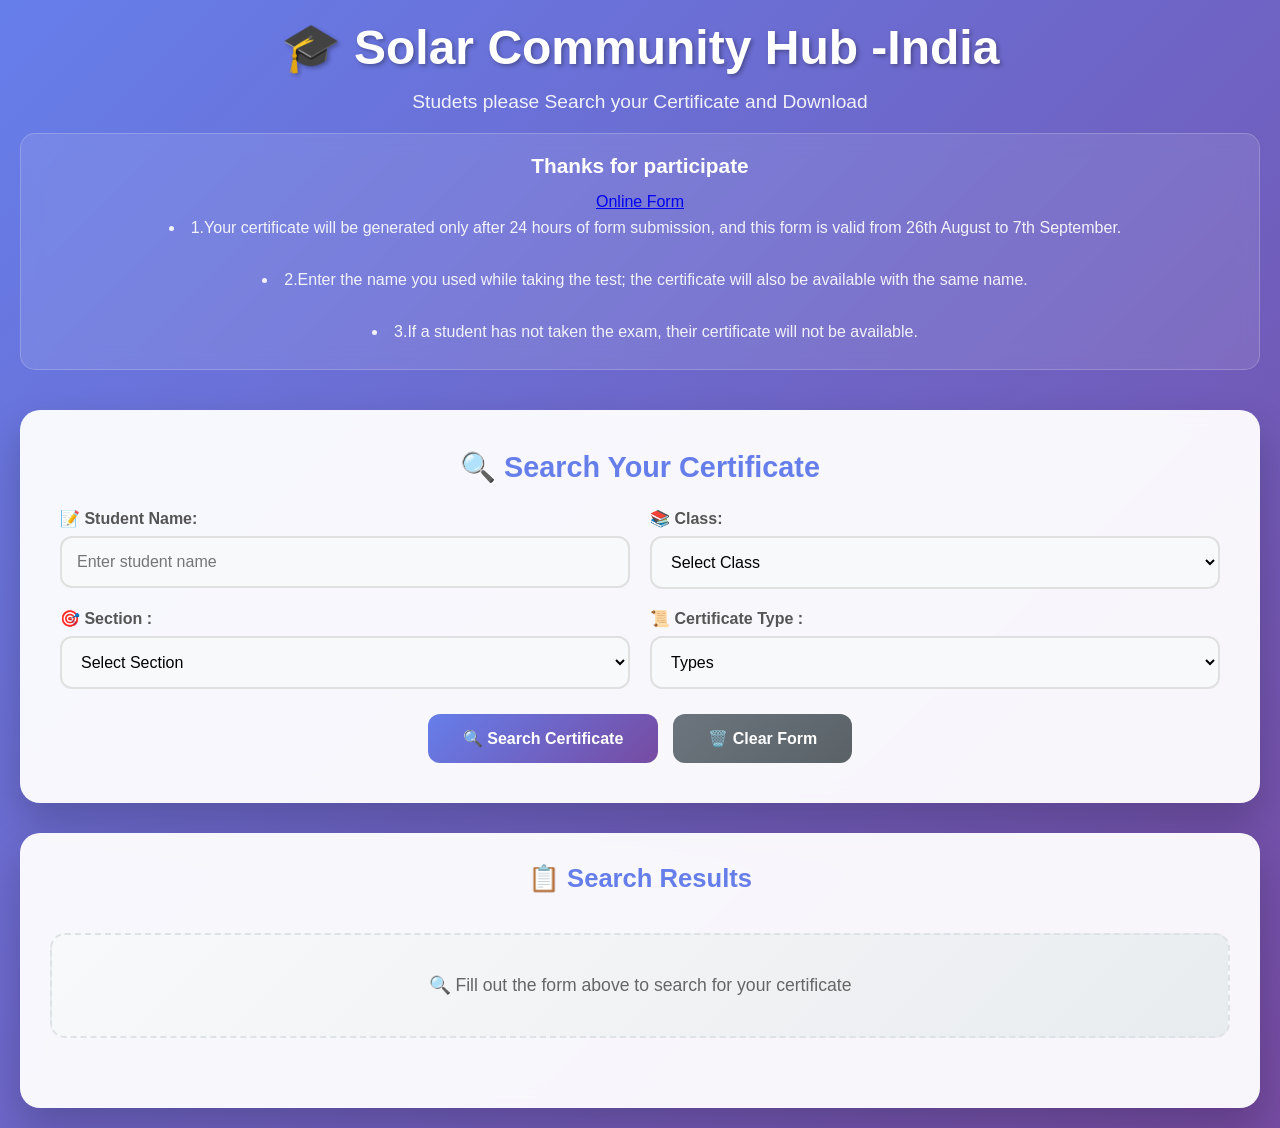
==== index.html @ 04871f6c "Update index.html" ====
<!DOCTYPE html>
<html lang="hi">
<head>
    <meta charset="UTF-8">
    <meta name="viewport" content="width=device-width, initial-scale=1.0">
    <title>Solar Community Hub -INDIA</title>
    <link rel="stylesheet" href="styles.css">
</head>
<body>
    <div class="container">
        <div class="header">
            <h1>🎓 Solar Community Hub -India</h1>
            <p>Studets please  Search your Certificate and Download </p>
            
            <div class="setup-instructions">
                <h3> Thanks for participate</h3>
                <ul>
                   <a href="https://forms.office.com/r/XfBnPEq3Ss">Online Form</a><br>
                    <li>1.Your certificate will be generated only after 24 hours of form submission, and this form is valid from 26th August to 7th September.</li>
                   <br> <li>2.Enter the name you used while taking the test; the certificate will also be available with the same name.</li>
                    <br>
                    <li>3.If a student has not taken the exam, their certificate will not be available.</li>
                </ul>
            </div>
        </div>

        <div class="search-card">
            <h2>🔍 Search Your Certificate</h2>
            <form id="searchForm" class="search-form">
                <div class="form-group">
                    <label>📝 Student Name:</label>
                    <input type="text" id="studentName" placeholder="Enter student name" required>
                </div>
                
                <div class="form-group">
                    <label>📚 Class:</label>
                    <select id="studentClass" required>
                        <option value="">Select Class</option>
                        <option value="5">Class 5</option>
                        <option value="6">Class 6</option>
                        <option value="7">Class 7</option>
                        <option value="8">Class 8</option>
                        <option value="9">Class 9</option>
                        <option value="10">Class 10</option>
                        <option value="11">Class 11</option>
                        <option value="12">Class 12</option>
                    </select>
                </div>
                
                <div class="form-group">
                    <label>🎯 Section :</label>
                    <select id="studentSection" required>
                        <option value="">Select Section</option>
                        <option value="A">Section A</option>
                        <option value="B">Section B</option>
                        <option value="C">Section C</option>
                        <option value="D">Section D</option>
                        <option value="E">Section E</option>
                        <option value="F">Section F</option>
                        <option value="G">Section G</option>
                        <option value="H">Section H</option>
                        <option value="I">Section I</option>
                        <option value="J">Section J</option>
                        <option value="K">Section K</option>
                        <option value="L">Section L</option>
                    </select>
                </div>

                <div class="form-group">
                    <label>📜 Certificate Type :</label>
                    <select id="certificateType">
                        <option value="">Types </option>
                        <option value="certificate">Certificate</option>
                    </select>
                </div>
            </form>

            <div class="btn-container">
                <button type="button" class="btn" onclick="searchCertificates()">
                    🔍 Search Certificate
                </button>
                <button type="button" class="btn btn-clear" onclick="clearSearch()">
                    🗑️ Clear Form
                </button>
            </div>
        </div>

        <div class="results-section">
            <h2>📋 Search Results</h2>
            <div id="searchResults">
                <div class="no-results">
                    <p>🔍 Fill out the form above to search for your certificate </p>
                </div>
            </div>
        </div>
    </div>

    <!-- Modal for full-size image view -->
    <div id="imageModal" class="modal">
        <span class="close" onclick="closeModal()">&times;</span>
        <img class="modal-content" id="modalImage">
    </div>

    <script src="script.js"></script>
</body>

</html>
---- styles.css ----
* {
    margin: 0;
    padding: 0;
    box-sizing: border-box;
}

body {
    font-family: 'Segoe UI', Tahoma, Geneva, Verdana, sans-serif;
    background: linear-gradient(135deg, #667eea 0%, #764ba2 100%);
    min-height: 100vh;
    color: #333;
}

.container {
    max-width: 1500px;
    margin: 0 auto;
    padding: 20px;
}

.header {
    text-align: center;
    margin-bottom: 40px;
    color: white;
    animation: slideInDown 0.8s ease-out;
}

.header h1 {
    font-size: 3rem;
    margin-bottom: 15px;
    text-shadow: 2px 2px 4px rgba(0,0,0,0.3);
}

.header p {
    font-size: 1.2rem;
    opacity: 0.9;
    margin-bottom: 10px;
}

.instruction {
    background: rgba(255, 255, 255, 0.1);
    padding: 15px;
    border-radius: 10px;
    margin-top: 15px;
    backdrop-filter: blur(10px);
}

.search-card {
    background: rgba(255, 255, 255, 0.95);
    backdrop-filter: blur(10px);
    border-radius: 20px;
    padding: 40px;
    box-shadow: 0 20px 40px rgba(0,0,0,0.2);
    margin-bottom: 30px;
    animation: slideInUp 0.8s ease-out;
}

.search-card h2 {
    color: #667eea;
    margin-bottom: 25px;
    font-size: 1.8rem;
    text-align: center;
}

.search-form {
    display: grid;
    grid-template-columns: 1fr 1fr;
    gap: 20px;
    margin-bottom: 25px;
}

.form-group {
    position: relative;
}

.form-group.full-width {
    grid-column: 1 / -1;
}

.form-group label {
    display: block;
    margin-bottom: 8px;
    font-weight: bold;
    color: #555;
    font-size: 1rem;
}

.form-group input, .form-group select {
    width: 100%;
    padding: 15px;
    border: 2px solid #e0e0e0;
    border-radius: 12px;
    font-size: 16px;
    transition: all 0.3s ease;
    background: #f8f9fa;
}

.form-group input:focus, .form-group select:focus {
    outline: none;
    border-color: #667eea;
    background: white;
    transform: translateY(-1px);
    box-shadow: 0 5px 15px rgba(102, 126, 234, 0.2);
}

.btn-container {
    display: flex;
    gap: 15px;
    justify-content: center;
}

.btn {
    background: linear-gradient(135deg, #667eea 0%, #764ba2 100%);
    color: white;
    border: none;
    padding: 15px 35px;
    border-radius: 12px;
    cursor: pointer;
    font-size: 16px;
    font-weight: bold;
    transition: all 0.3s ease;
}

.btn:hover {
    transform: translateY(-3px);
    box-shadow: 0 10px 25px rgba(102, 126, 234, 0.4);
}

.btn-clear {
    background: linear-gradient(135deg, #6c757d 0%, #5a6268 100%);
}

.results-section {
    background: rgba(255, 255, 255, 0.95);
    backdrop-filter: blur(10px);
    border-radius: 20px;
    padding: 30px;
    box-shadow: 0 20px 40px rgba(0,0,0,0.2);
}

.results-section h2 {
    color: #667eea;
    margin-bottom: 25px;
    font-size: 1.6rem;
    text-align: center;
}

.results-grid {
    display: grid;
    grid-template-columns: repeat(auto-fit, minmax(350px, 1fr));
    gap: 25px;
    margin-top: 25px;
}

.certificate-card {
    background: rgba(246, 248, 248, 0.904);
    border-radius: 20px;
    padding: 20px;
    box-shadow: 0 10px 30px rgba(0,0,0,0.1);
    transition: all 0.3s ease;
    border: 2px solid transparent;
}

.certificate-card:hover {
    transform: translateY(-5px);
    border-color: #667eea;
    box-shadow: 0 15px 40px rgba(102, 126, 234, 0.2);
}

.certificate-preview {
    width: 100%;
    height: 200px;
    object-fit: cover;
    border-radius: 10px;
    margin-bottom: 15px;
    border: 2px solid #f0f0f0;
    cursor: pointer;
    transition: all 0.3s ease;
}

.certificate-preview:hover {
    border-color: #667eea;
    transform: scale(1.02);
}

.certificate-info {
    margin-bottom: 25px;
}

.certificate-info h3 {
    color: #667eea;
    margin-bottom: 15px;
    font-size: 1.2rem;
}

.certificate-info p {
    margin: 5px 0;
    color: #666;
    display: flex;
    justify-content: space-between;
}

.certificate-info strong {
    color: #333;
}

.download-btn {
    background: linear-gradient(135deg, #28a745 0%, #20c997 100%);
    padding: 12px 25px;
    font-size: 14px;
    width: 100%;
    margin: 5px 0;
}

.view-btn {
    background: linear-gradient(135deg, #17a2b8 0%, #138496 100%);
    padding: 10px 20px;
    font-size: 14px;
    width: 100%;
}

.no-results {
    text-align: center;
    color: #666;
    font-size: 1.1rem;
    margin: 40px 0;
    padding: 40px;
    background: linear-gradient(135deg, #f8f9fa 0%, #e9ecef 100%);
    border-radius: 15px;
    border: 2px dashed #dee2e6;
}

.loading {
    text-align: center;
    color: #667eea;
    font-size: 1.1rem;
    margin: 40px 0;
}

.loading::after {
    content: '';
    display: inline-block;
    width: 20px;
    height: 20px;
    border: 3px solid #f3f3f3;
    border-top: 3px solid #667eea;
    border-radius: 50%;
    animation: spin 1s linear infinite;
    margin-left: 10px;
}

/* Modal Styles */
.modal {
    display: none;
    position: fixed;
    z-index: 1000;
    left: 0;
    top: 0;
    width: 100%;
    height: 100%;
    background-color: rgba(0,0,0,0.9);
    animation: fadeIn 0.3s ease-out;
}

.modal-content {
    position: relative;
    margin: auto;
    display: block;
    width: 90%;
    max-width: 800px;
    max-height: 90%;
    object-fit: contain;
    margin-top: 2%;
}

.close {
    position: absolute;
    top: 15px;
    right: 35px;
    color: #f1f1f1;
    font-size: 40px;
    font-weight: bold;
    cursor: pointer;
}

.close:hover {
    color: #bbb;
}

@keyframes spin {
    0% { transform: rotate(0deg); }
    100% { transform: rotate(360deg); }
}

@keyframes slideInDown {
    from { opacity: 0; transform: translateY(-50px); }
    to { opacity: 1; transform: translateY(0); }
}

@keyframes slideInUp {
    from { opacity: 0; transform: translateY(50px); }
    to { opacity: 1; transform: translateY(0); }
}

@keyframes fadeIn {
    from { opacity: 0; }
    to { opacity: 1; }
}

@keyframes slideInRight {
    from { transform: translateX(100%); opacity: 0; }
    to { transform: translateX(0); opacity: 1; }
}

@media (max-width: 768px) {
    .search-form {
        grid-template-columns: 1fr;
    }
    
    .header h1 {
        font-size: 2.2rem;
    }
    
    .search-card, .results-section {
        padding: 25px;
        margin: 15px;
    }

    .btn-container {
        flex-direction: column;
    }

    .results-grid {
        grid-template-columns: 1fr;
    }

    .modal-content {
        width: 95%;
        margin-top: 10%;
    }
}

.file-info {
    background: #f8f9ff;
    padding: 10px;
    border-radius: 8px;
    margin-top: 10px;
    border-left: 4px solid #667eea;
}

.setup-instructions {
    background: rgba(255, 255, 255, 0.1);
    padding: 20px;
    border-radius: 15px;
    margin: 20px 0;
    backdrop-filter: blur(10px);
    border: 1px solid rgba(255, 255, 255, 0.2);
}

.setup-instructions h3 {
    color: white;
    margin-bottom: 15px;
    font-size: 1.3rem;
}

.setup-instructions ul {
    color: rgba(255, 255, 255, 0.9);
    list-style-position: inside;
}

.setup-instructions li {
    margin: 8px 0;
    padding-left: 10px;
}

.example-filename {
    background: rgba(255, 255, 255, 0.2);
    padding: 5px 10px;
    border-radius: 5px;
    font-family: monospace;
    margin: 5px;
    display: inline-block;

}
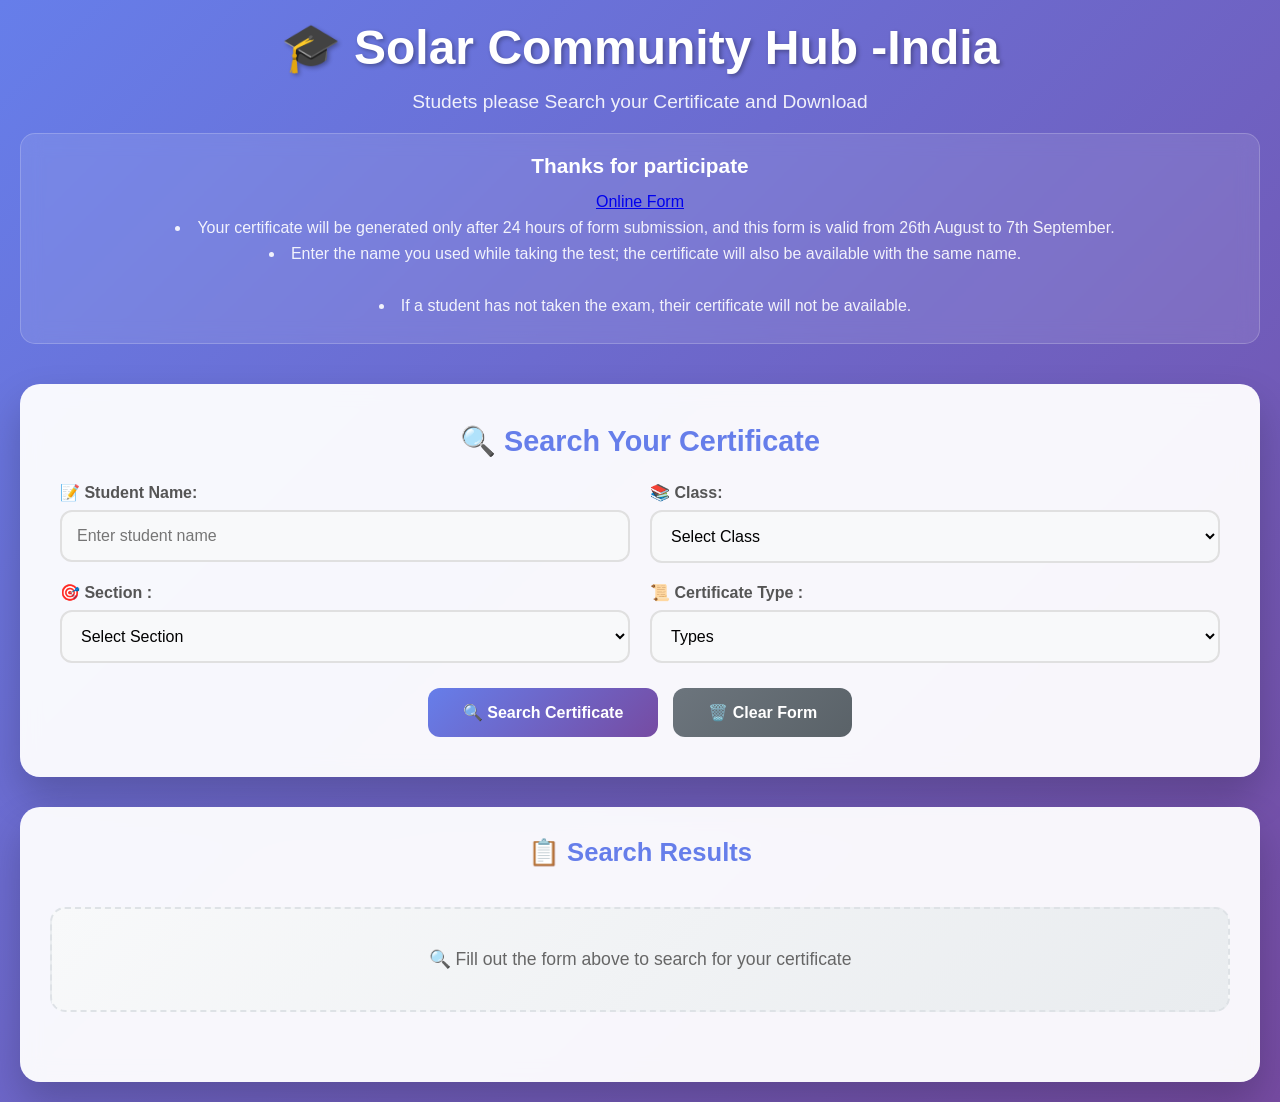
==== commit fc2933d9: "Update index.html" ====
--- a/index.html
+++ b/index.html
@@ -16,10 +16,10 @@
                 <h3> Thanks for participate</h3>
                 <ul>
                    <a href="https://forms.office.com/r/XfBnPEq3Ss">Online Form</a><br>
-                    <li>1.Your certificate will be generated only after 24 hours of form submission, and this form is valid from 26th August to 7th September.</li>
-                   <br> <li>2.Enter the name you used while taking the test; the certificate will also be available with the same name.</li>
+                    <li>Your certificate will be generated only after 24 hours of form submission, and this form is valid from 26th August to 7th September.</li>
+                    <li>Enter the name you used while taking the test; the certificate will also be available with the same name.</li>
                     <br>
-                    <li>3.If a student has not taken the exam, their certificate will not be available.</li>
+                    <li>If a student has not taken the exam, their certificate will not be available.</li>
                 </ul>
             </div>
         </div>
@@ -111,3 +111,4 @@
 
 
 
+
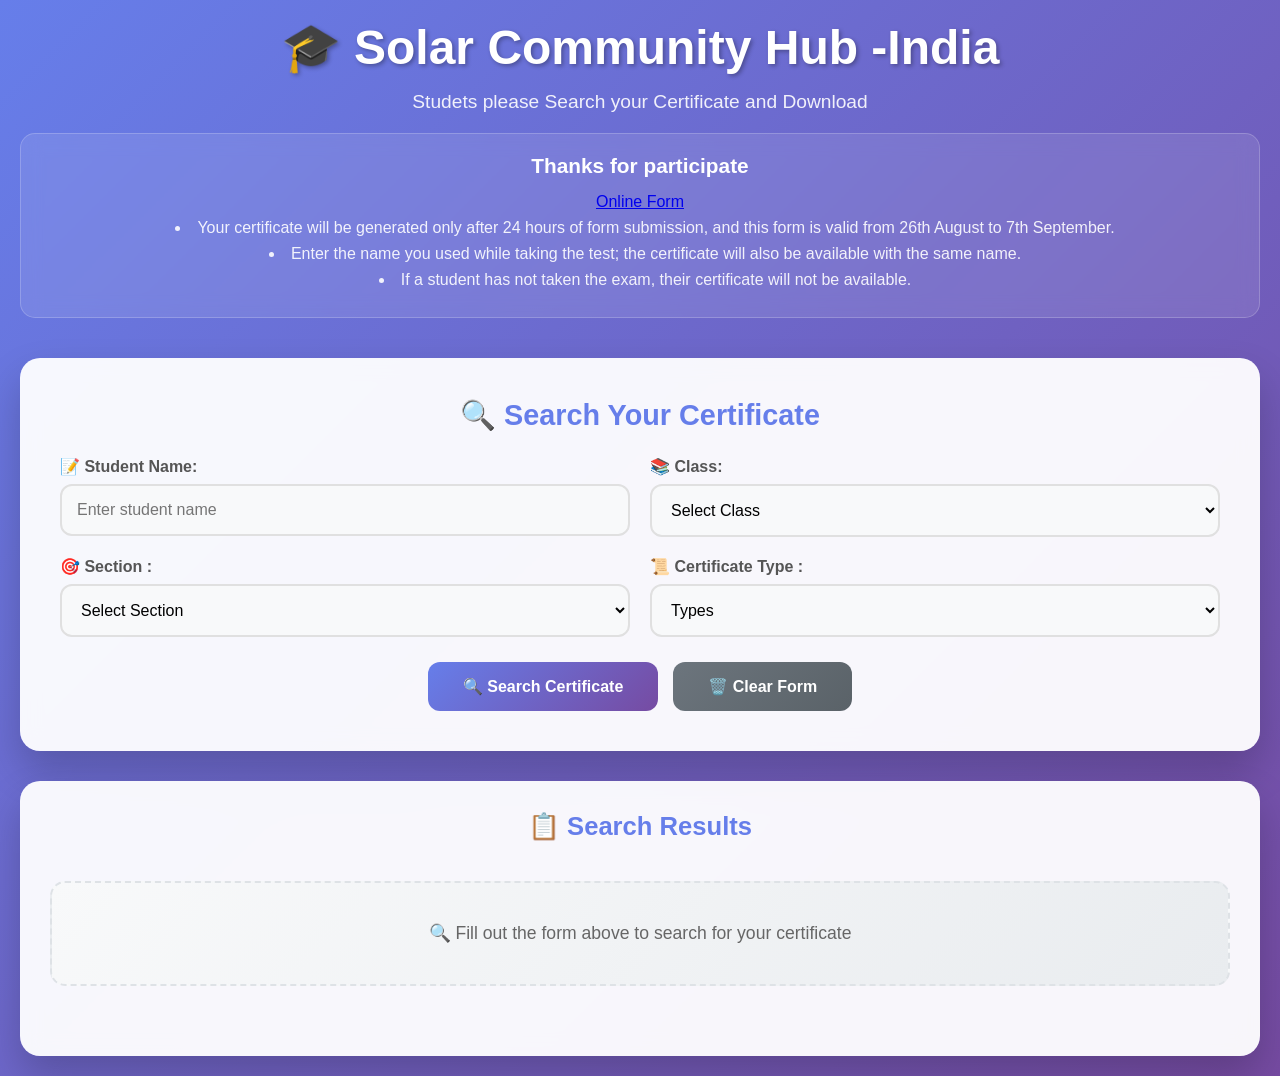
==== commit 13aab95d: "Update index.html" ====
--- a/index.html
+++ b/index.html
@@ -18,7 +18,6 @@
                    <a href="https://forms.office.com/r/XfBnPEq3Ss">Online Form</a><br>
                     <li>Your certificate will be generated only after 24 hours of form submission, and this form is valid from 26th August to 7th September.</li>
                     <li>Enter the name you used while taking the test; the certificate will also be available with the same name.</li>
-                    <br>
                     <li>If a student has not taken the exam, their certificate will not be available.</li>
                 </ul>
             </div>
@@ -112,3 +111,4 @@
 
 
 
+
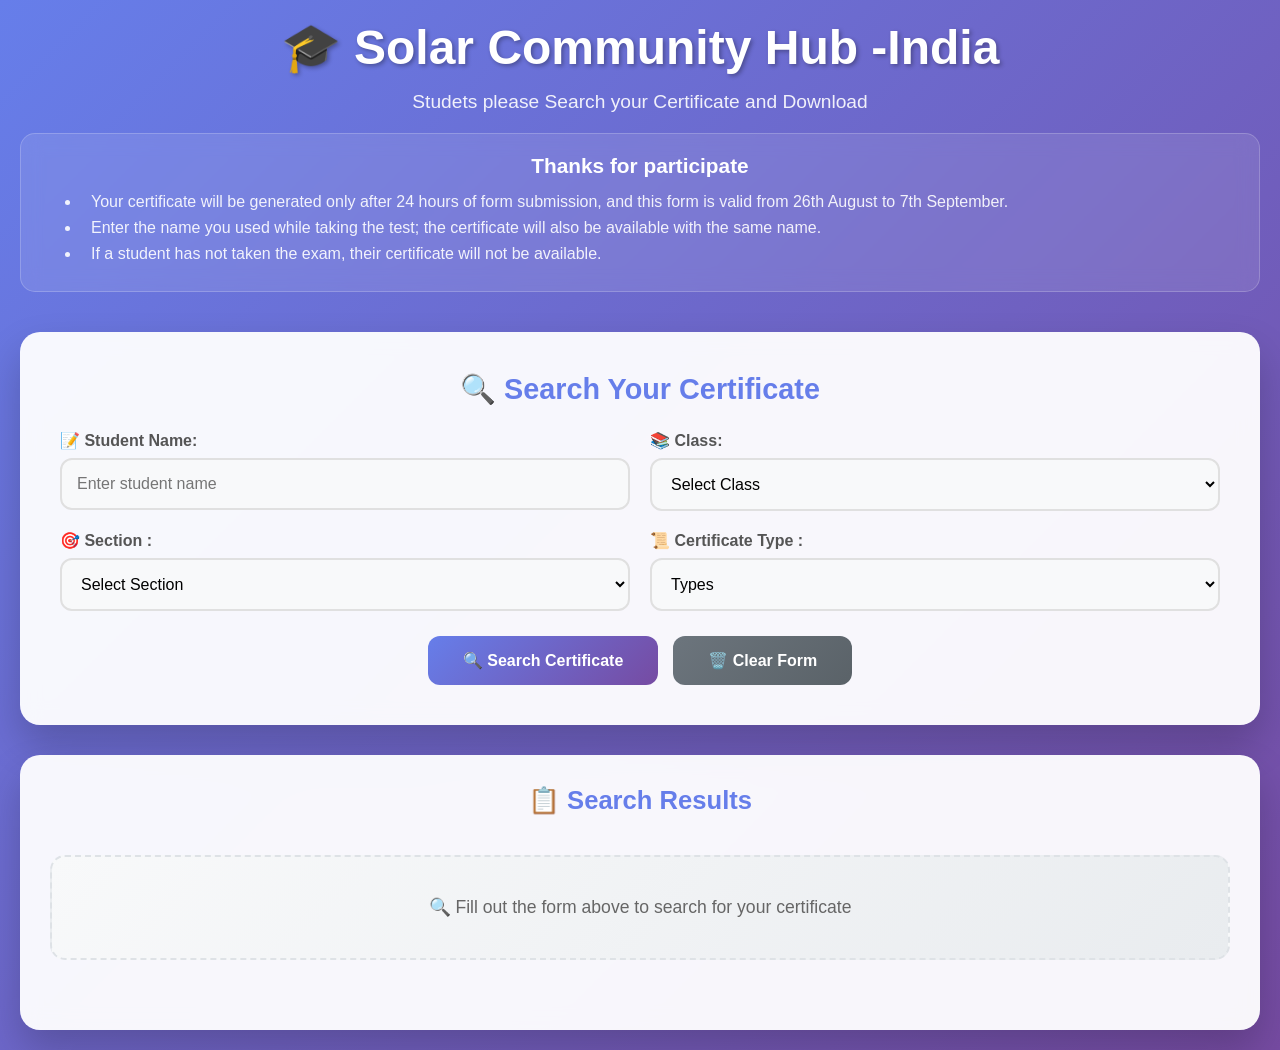
==== commit 96c2e952: "Update index.html" ====
--- a/index.html
+++ b/index.html
@@ -14,12 +14,11 @@
             
             <div class="setup-instructions">
                 <h3> Thanks for participate</h3>
-                <ul>
-                   <a href="https://forms.office.com/r/XfBnPEq3Ss">Online Form</a><br>
-                    <li>Your certificate will be generated only after 24 hours of form submission, and this form is valid from 26th August to 7th September.</li>
-                    <li>Enter the name you used while taking the test; the certificate will also be available with the same name.</li>
-                    <li>If a student has not taken the exam, their certificate will not be available.</li>
-                </ul>
+                <ul style="list-style: disc; text-align: left; padding-left: 40px;">
+    <li>Your certificate will be generated only after 24 hours of form submission, and this form is valid from 26th August to 7th September.</li>
+    <li>Enter the name you used while taking the test; the certificate will also be available with the same name.</li>
+    <li>If a student has not taken the exam, their certificate will not be available.</li>
+  </ul>
             </div>
         </div>
 
@@ -112,3 +111,4 @@
 
 
 
+
--- a/styles.css
+++ b/styles.css
@@ -38,10 +38,12 @@
 
 .instruction {
     background: rgba(255, 255, 255, 0.1);
-    padding: 15px;
-    border-radius: 10px;
-    margin-top: 15px;
-    backdrop-filter: blur(10px);
+    max-width: 800px;
+            margin: 0 auto;
+            background: white;
+            padding: 20px;
+            border-radius: 8px;
+            box-shadow: 0 2px 10px rgba(0,0,0,0.1);
 }
 
 .search-card {
@@ -381,3 +383,6 @@
     display: inline-block;
 
 }
+
+
+
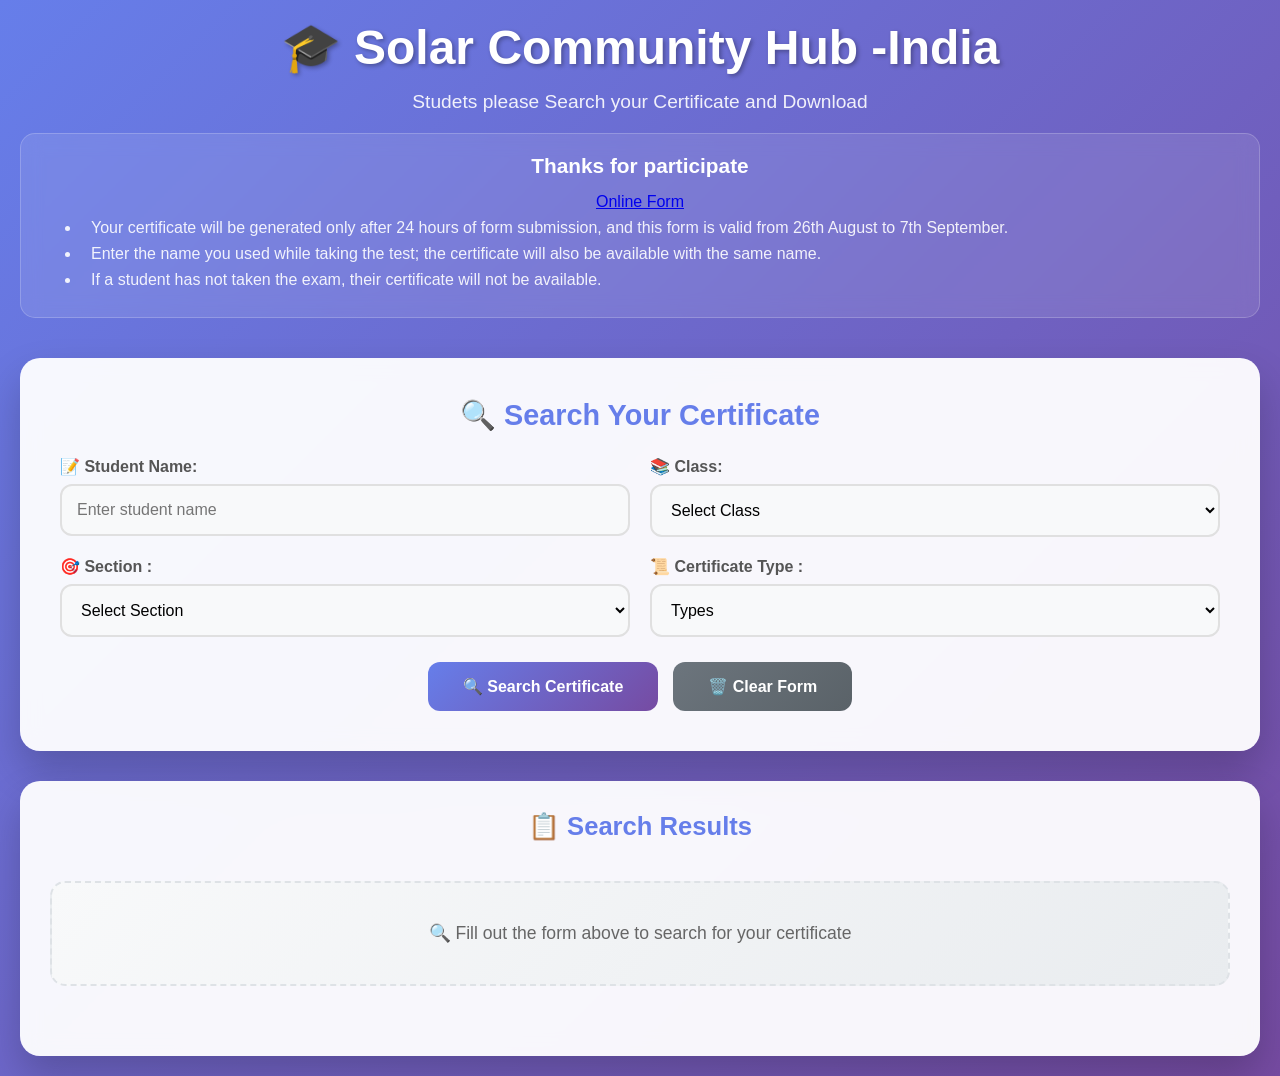
==== commit 6c13dbed: "Update index.html" ====
--- a/index.html
+++ b/index.html
@@ -14,6 +14,7 @@
             
             <div class="setup-instructions">
                 <h3> Thanks for participate</h3>
+                <a href="https://forms.office.com/r/XfBnPEq3Ss">Online Form</a><br>
                 <ul style="list-style: disc; text-align: left; padding-left: 40px;">
     <li>Your certificate will be generated only after 24 hours of form submission, and this form is valid from 26th August to 7th September.</li>
     <li>Enter the name you used while taking the test; the certificate will also be available with the same name.</li>
@@ -112,3 +113,4 @@
 
 
 
+
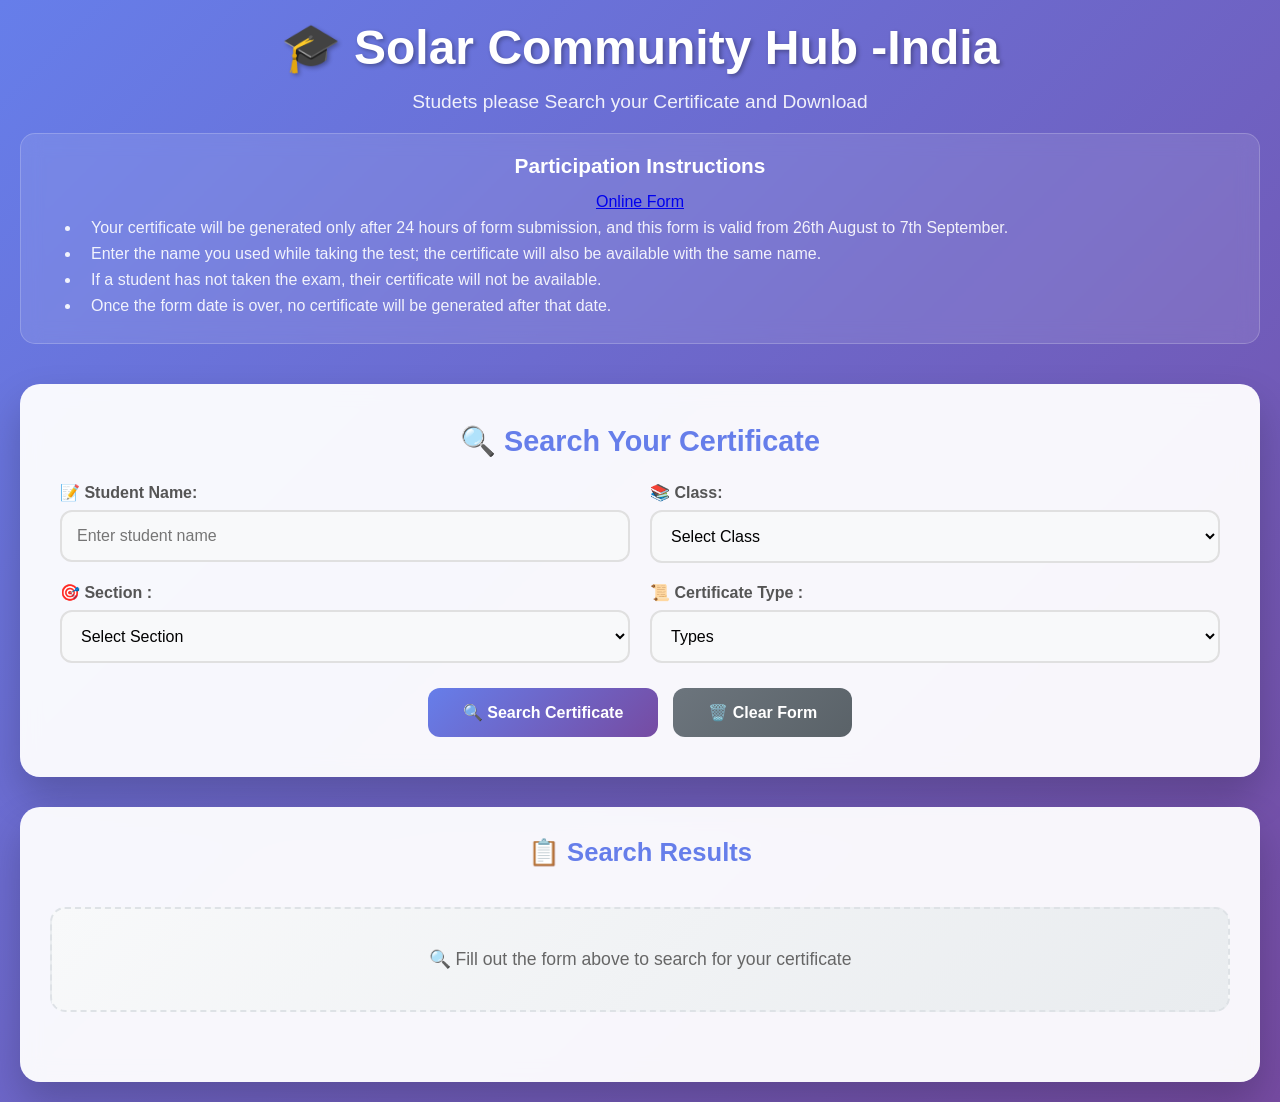
==== commit 8bea2938: "Update index.html" ====
--- a/index.html
+++ b/index.html
@@ -13,12 +13,13 @@
             <p>Studets please  Search your Certificate and Download </p>
             
             <div class="setup-instructions">
-                <h3> Thanks for participate</h3>
+                <h3>Participation Instructions</h3>
                 <a href="https://forms.office.com/r/XfBnPEq3Ss">Online Form</a><br>
                 <ul style="list-style: disc; text-align: left; padding-left: 40px;">
     <li>Your certificate will be generated only after 24 hours of form submission, and this form is valid from 26th August to 7th September.</li>
     <li>Enter the name you used while taking the test; the certificate will also be available with the same name.</li>
     <li>If a student has not taken the exam, their certificate will not be available.</li>
+                    <li>Once the form date is over, no certificate will be generated after that date.</li>
   </ul>
             </div>
         </div>
@@ -114,3 +115,4 @@
 
 
 
+
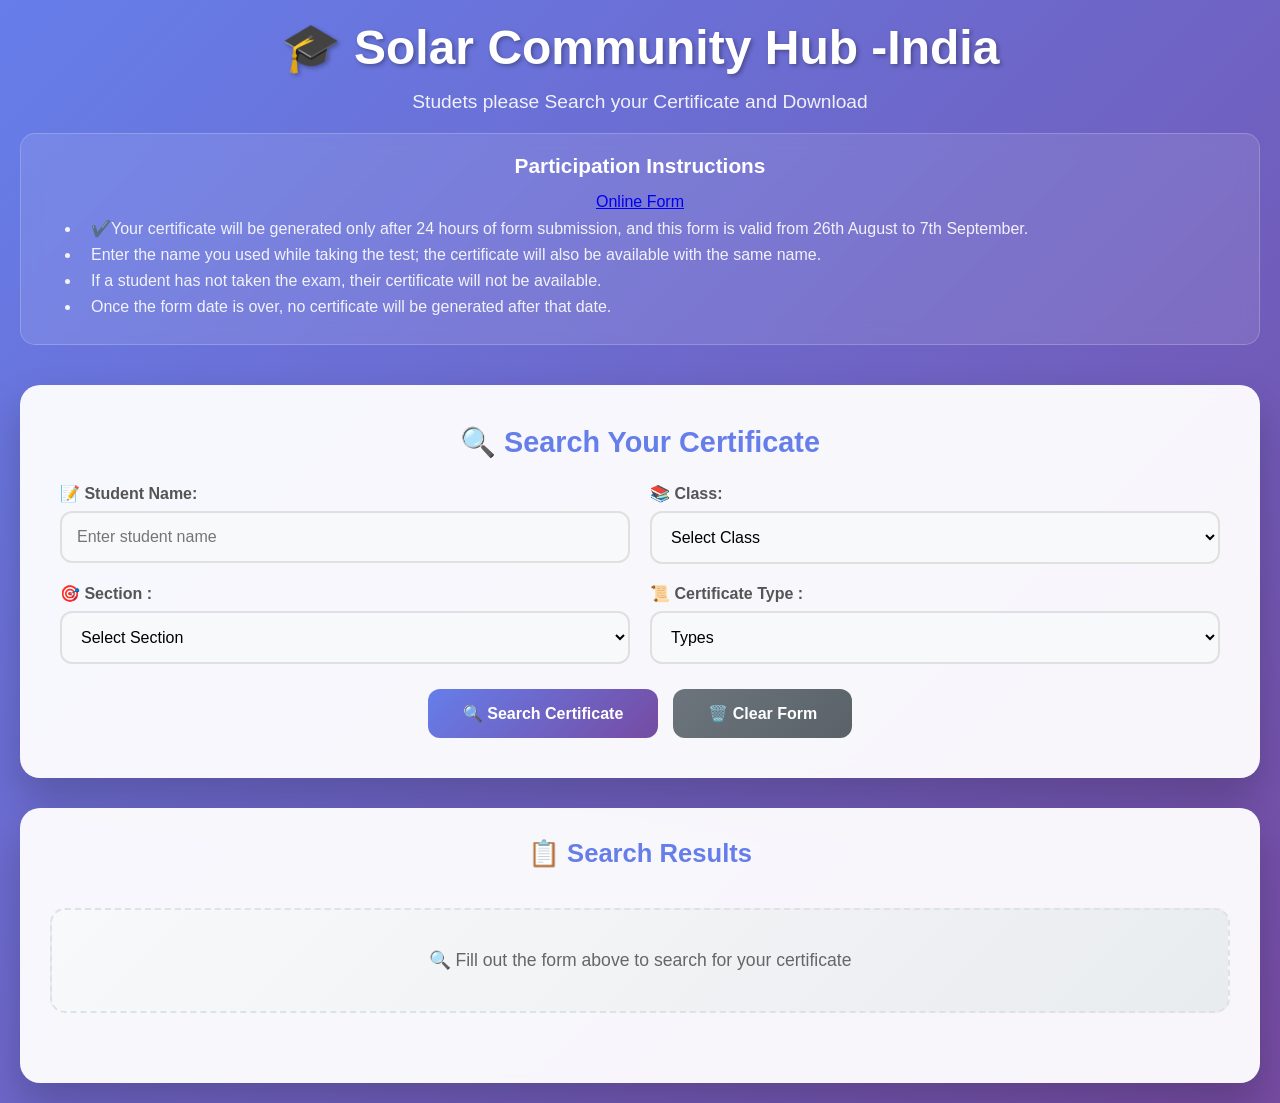
==== commit d7239e03: "Update index.html" ====
--- a/index.html
+++ b/index.html
@@ -16,7 +16,7 @@
                 <h3>Participation Instructions</h3>
                 <a href="https://forms.office.com/r/XfBnPEq3Ss">Online Form</a><br>
                 <ul style="list-style: disc; text-align: left; padding-left: 40px;">
-    <li>Your certificate will be generated only after 24 hours of form submission, and this form is valid from 26th August to 7th September.</li>
+    <li>✔️Your certificate will be generated only after 24 hours of form submission, and this form is valid from 26th August to 7th September.</li>
     <li>Enter the name you used while taking the test; the certificate will also be available with the same name.</li>
     <li>If a student has not taken the exam, their certificate will not be available.</li>
                     <li>Once the form date is over, no certificate will be generated after that date.</li>
@@ -116,3 +116,4 @@
 
 
 
+
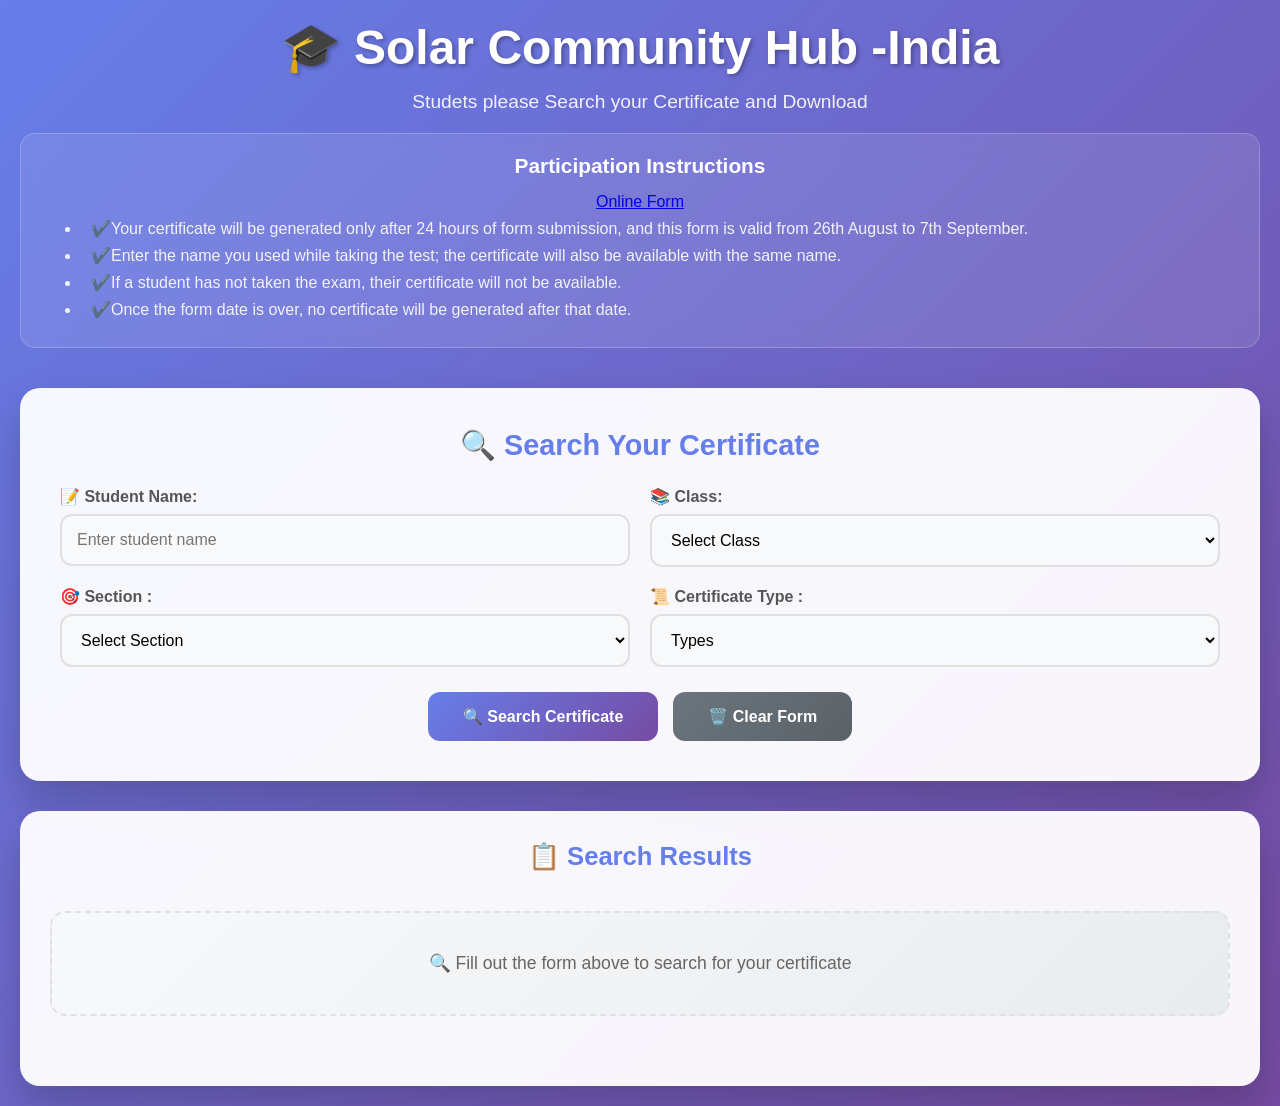
==== commit 85947114: "Update index.html" ====
--- a/index.html
+++ b/index.html
@@ -17,9 +17,9 @@
                 <a href="https://forms.office.com/r/XfBnPEq3Ss">Online Form</a><br>
                 <ul style="list-style: disc; text-align: left; padding-left: 40px;">
     <li>✔️Your certificate will be generated only after 24 hours of form submission, and this form is valid from 26th August to 7th September.</li>
-    <li>Enter the name you used while taking the test; the certificate will also be available with the same name.</li>
-    <li>If a student has not taken the exam, their certificate will not be available.</li>
-                    <li>Once the form date is over, no certificate will be generated after that date.</li>
+    <li>✔️Enter the name you used while taking the test; the certificate will also be available with the same name.</li>
+    <li>✔️If a student has not taken the exam, their certificate will not be available.</li>
+    <li>✔️Once the form date is over, no certificate will be generated after that date.</li>
   </ul>
             </div>
         </div>
@@ -117,3 +117,4 @@
 
 
 
+
